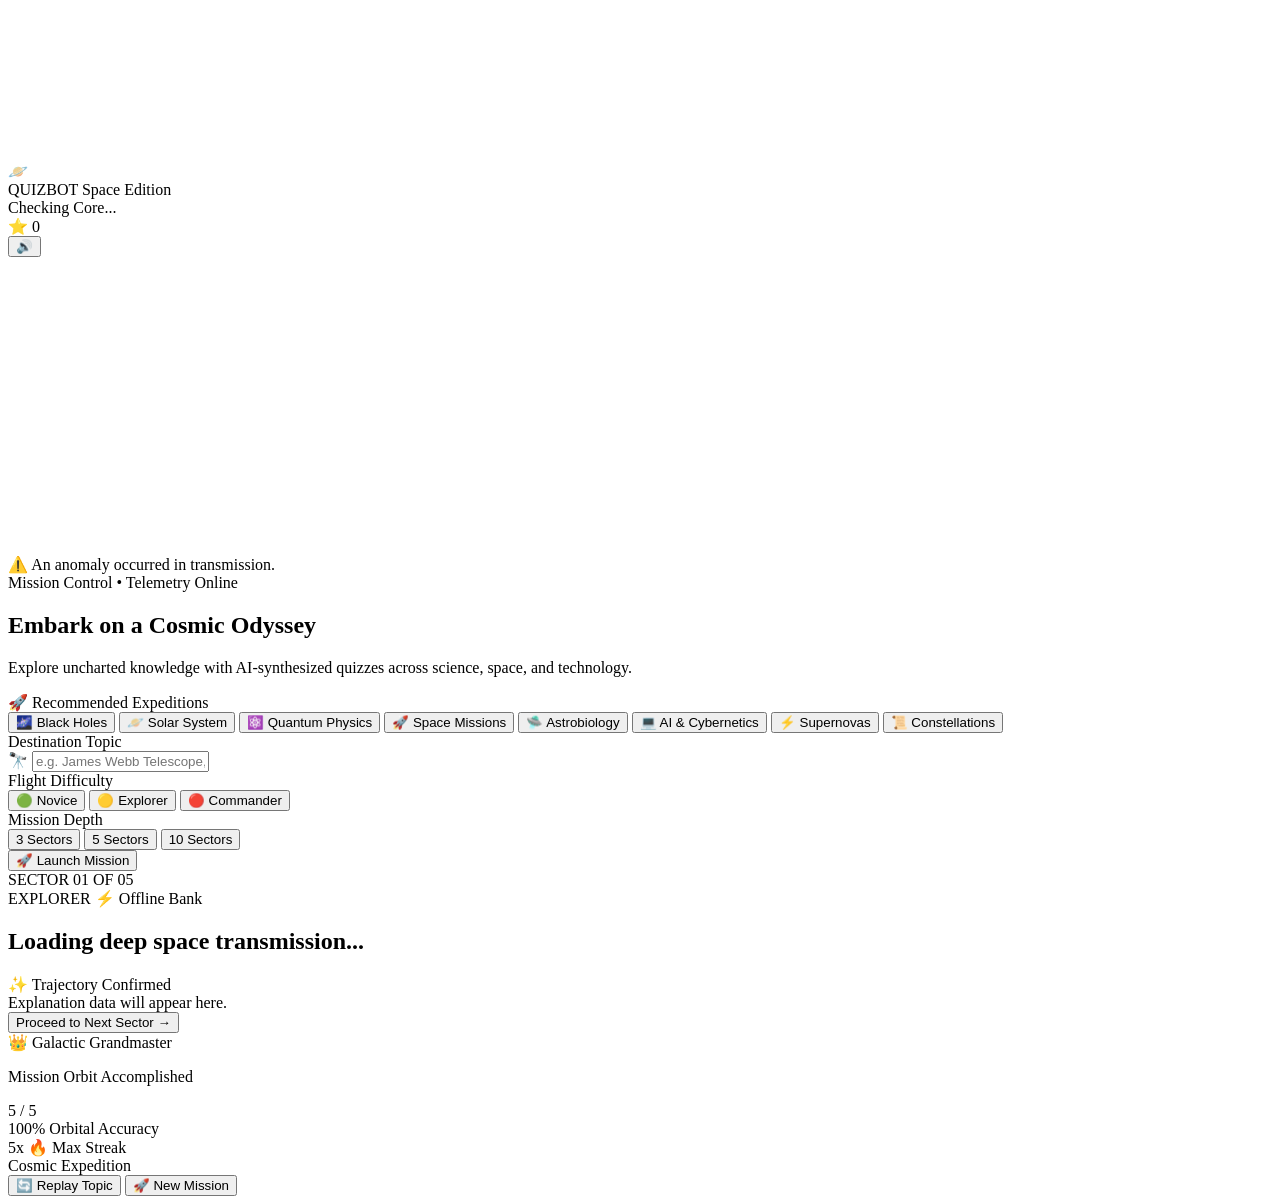
==== public/index.html @ 5a835c66 "fix: refactor for Vercel with public directory and simplified vercel.json" ====
<!DOCTYPE html>
<html lang="en">
<head>
  <meta charset="UTF-8">
  <meta name="viewport" content="width=device-width, initial-scale=1.0">
  <meta name="api-base-url" content="/api">
  <title>QuizBot: Cosmic Odyssey</title>

  <!-- Google Fonts: Space Grotesk & Plus Jakarta Sans -->
  <link rel="preconnect" href="https://fonts.googleapis.com">
  <link rel="preconnect" href="https://fonts.gstatic.com" crossorigin>
  <link href="https://fonts.googleapis.com/css2?family=Plus+Jakarta+Sans:wght@400;500;600;700&family=Space+Grotesk:wght@500;600;700;800&display=swap" rel="stylesheet">

  <!-- Space-Themed Glassmorphism Stylesheet -->
  <link rel="stylesheet" href="/css/style.css">
</head>
<body>

  <!-- Full-Screen Starfield Canvas -->
  <canvas id="starfield"></canvas>

  <!-- Ambient Cosmic Nebulae -->
  <div class="cosmic-nebula nebula-1"></div>
  <div class="cosmic-nebula nebula-2"></div>
  <div class="cosmic-nebula nebula-3"></div>

  <!-- Top Cosmic HUD -->
  <header class="cosmic-hud">
    <div class="hud-content">
      <div class="brand-wrapper" onclick="window.quizApp && window.quizApp.showScreen('setup')">
        <div class="brand-orb">🪐</div>
        <div class="brand-title-group">
          <span class="brand-title">QUIZBOT</span>
          <span class="brand-sub">Space Edition</span>
        </div>
      </div>

      <div class="hud-actions">
        <!-- API Telemetry Indicator -->
        <div class="hud-pill health" title="Server Connection Telemetry">
          <span class="status-dot" id="api-status-dot"></span>
          <span id="api-status-text">Checking Core...</span>
        </div>

        <!-- Streak Counter -->
        <div class="hud-pill streak" id="hud-streak-badge" style="display: none;">
          🔥 <span id="hud-streak-count">0x</span>
        </div>

        <!-- Score Counter -->
        <div class="hud-pill score" id="hud-score-badge">
          ⭐ <span id="hud-score-val">0</span>
        </div>

        <!-- Sound FX Toggle -->
        <button class="hud-icon-btn" id="audio-toggle-btn" title="Toggle Sound FX" aria-label="Toggle Sound FX">
          🔊
        </button>
      </div>
    </div>

    <!-- Glowing Progress Comet Track -->
    <div class="progress-container">
      <div class="progress-bar" id="progress-bar">
        <div class="progress-comet"></div>
      </div>
    </div>
  </header>

  <!-- Main Application Stage -->
  <main class="app-container">
    <div class="glass-panel" id="main-panel">

      <!-- Skeleton Loading Layer -->
      <div class="skeleton-layer hidden" id="skeleton-layer">
        <div class="skeleton-shimmer" style="height: 28px; width: 45%;"></div>
        <div class="skeleton-shimmer" style="height: 18px; width: 75%; margin-bottom: 12px;"></div>
        <div class="skeleton-shimmer" style="height: 60px; width: 100%;"></div>
        <div class="skeleton-shimmer" style="height: 60px; width: 100%;"></div>
        <div class="skeleton-shimmer" style="height: 60px; width: 100%;"></div>
        <div class="skeleton-shimmer" style="height: 60px; width: 100%;"></div>
      </div>

      <!-- Error Notification Banner -->
      <div class="error-banner hidden" id="error-banner">
        <span>⚠️</span>
        <span id="error-text">An anomaly occurred in transmission.</span>
      </div>

      <!-- ==========================================
           1. SETUP SCREEN (MISSION CONTROL)
           ========================================== -->
      <section id="setup-screen">
        <div class="panel-header">
          <span class="badge-mission">Mission Control • Telemetry Online</span>
          <h1 class="panel-title">Embark on a Cosmic Odyssey</h1>
          <p class="panel-subtitle">Explore uncharted knowledge with AI-synthesized quizzes across science, space, and technology.</p>
        </div>

        <!-- Quick Planetary Topic Chips -->
        <div class="topic-chips-label">
          <span>🚀</span> Recommended Expeditions
        </div>
        <div class="topic-chips-grid">
          <button type="button" class="chip" data-topic="Black Holes & Event Horizons">🌌 Black Holes</button>
          <button type="button" class="chip" data-topic="Solar System & Exoplanets">🪐 Solar System</button>
          <button type="button" class="chip" data-topic="Quantum Mechanics & Relativity">⚛️ Quantum Physics</button>
          <button type="button" class="chip" data-topic="NASA & Deep Space Missions">🚀 Space Missions</button>
          <button type="button" class="chip" data-topic="Astrobiology & Alien Worlds">🛸 Astrobiology</button>
          <button type="button" class="chip" data-topic="Artificial Intelligence & Cybernetics">💻 AI & Cybernetics</button>
          <button type="button" class="chip" data-topic="Astrophysics & Supernovas">⚡ Supernovas</button>
          <button type="button" class="chip" data-topic="Cosmic Mythology & Stars">📜 Constellations</button>
        </div>

        <!-- Custom Topic Input -->
        <div class="form-group">
          <label class="form-label" for="topic-input">Destination Topic</label>
          <div class="input-glow-wrapper">
            <span class="input-icon">🔭</span>
            <input
              type="text"
              id="topic-input"
              class="cosmic-input"
              placeholder="e.g. James Webb Telescope, General Relativity, Mars Rovers..."
              autocomplete="off"
            >
          </div>
        </div>

        <!-- Difficulty Control -->
        <div class="form-group">
          <label class="form-label">Flight Difficulty</label>
          <div class="segmented-control">
            <button type="button" class="segmented-btn" data-difficulty="easy">🟢 Novice</button>
            <button type="button" class="segmented-btn active" data-difficulty="medium">🟡 Explorer</button>
            <button type="button" class="segmented-btn" data-difficulty="hard">🔴 Commander</button>
          </div>
        </div>

        <!-- Question Count Control -->
        <div class="form-group">
          <label class="form-label">Mission Depth</label>
          <div class="segmented-control">
            <button type="button" class="segmented-btn" data-count="3">3 Sectors</button>
            <button type="button" class="segmented-btn active" data-count="5">5 Sectors</button>
            <button type="button" class="segmented-btn" data-count="10">10 Sectors</button>
          </div>
        </div>

        <!-- Launch CTA -->
        <button type="button" class="btn-launch" id="start-btn">
          <span>🚀</span> Launch Mission
        </button>
      </section>

      <!-- ==========================================
           2. QUIZ SCREEN (FLIGHT TRANSMISSION)
           ========================================== -->
      <section id="quiz-screen" class="hidden">
        <div class="quiz-meta-row">
          <div class="sector-indicator" id="sector-indicator">SECTOR 01 OF 05</div>
          <div class="meta-badges">
            <span class="difficulty-pill medium" id="difficulty-pill">EXPLORER</span>
            <span class="fallback-pill hidden" id="fallback-notice" title="Telemetry fallback active">⚡ Offline Bank</span>
          </div>
        </div>

        <h2 class="question-heading" id="question-heading">Loading deep space transmission...</h2>

        <!-- Interactive Glass Option Cards -->
        <div class="options-grid" id="options-container">
          <!-- Rendered dynamically by app.js -->
        </div>

        <!-- Real-time Feedback & Educational Drawer -->
        <div class="feedback-box hidden" id="feedback-box">
          <div class="feedback-header" id="feedback-header">✨ Trajectory Confirmed</div>
          <div class="feedback-explanation" id="feedback-explanation">Explanation data will appear here.</div>
          <button type="button" class="btn-next hidden" id="next-btn">
            Proceed to Next Sector <span>→</span>
          </button>
        </div>
      </section>

      <!-- ==========================================
           3. DEBRIEF SCREEN (MISSION COMPLETE)
           ========================================== -->
      <section id="debrief-screen" class="hidden debrief-panel">
        <div class="rank-badge-large" id="rank-badge">👑 Galactic Grandmaster</div>
        <p class="panel-subtitle">Mission Orbit Accomplished</p>
        <div class="score-display-huge" id="final-score-huge">5 / 5</div>

        <div class="high-score-row" id="high-score-badge" style="display:none; margin: 0 auto 18px;">
          🏆 New All-Time Galactic High Score!
        </div>

        <!-- Telemetry Performance Grid -->
        <div class="debrief-metrics-grid">
          <div class="metric-card">
            <span class="metric-val" id="metric-accuracy">100%</span>
            <span class="metric-lbl">Orbital Accuracy</span>
          </div>
          <div class="metric-card">
            <span class="metric-val" id="metric-streak">5x 🔥</span>
            <span class="metric-lbl">Max Streak</span>
          </div>
          <div class="metric-card">
            <span class="metric-val" id="metric-topic">Cosmic</span>
            <span class="metric-lbl">Expedition</span>
          </div>
        </div>

        <!-- Action Controls -->
        <div class="debrief-actions">
          <button type="button" class="btn-secondary" id="replay-btn">
            🔄 Replay Topic
          </button>
          <button type="button" class="btn-launch" style="margin-top:0;" id="new-mission-btn">
            🚀 New Mission
          </button>
        </div>
      </section>

    </div>
  </main>

  <!-- ES Module Controller -->
  <script type="module" src="/js/app.js"></script>
</body>
</html>
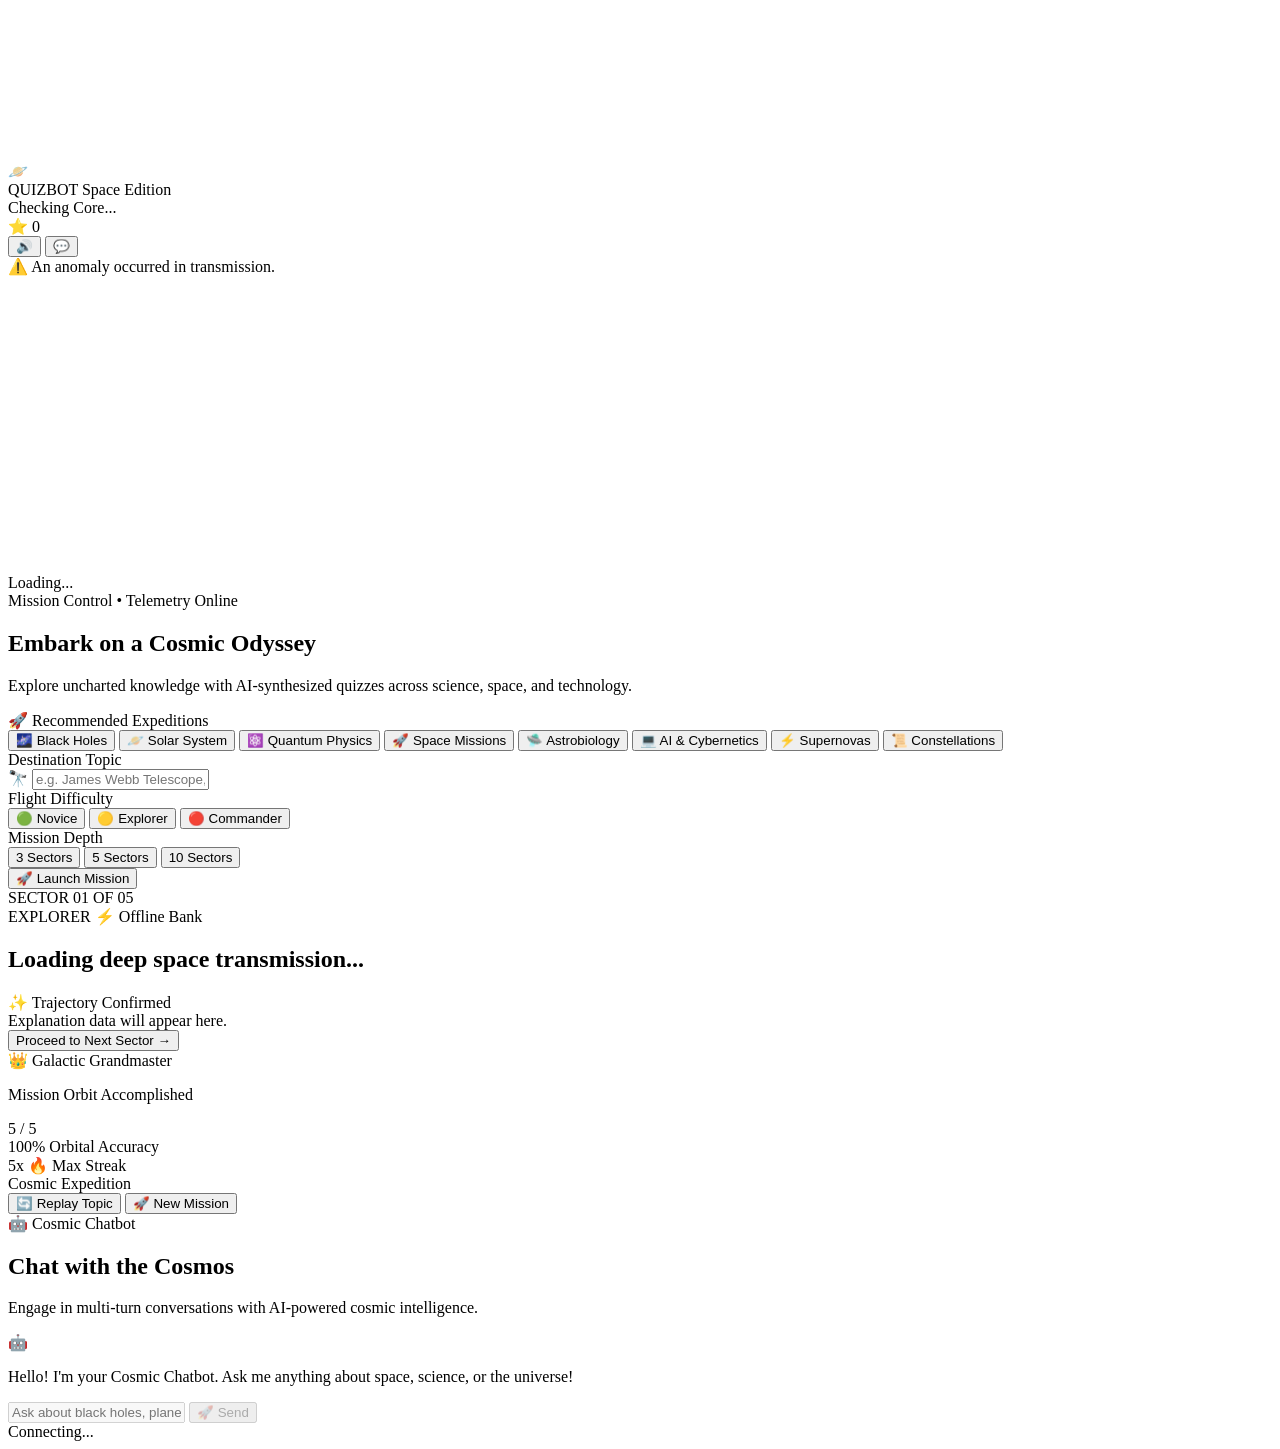
==== commit d243f54a: "feat: add chatbot with conversation memory, fix starfield/audio regression" ====
--- a/public/index.html
+++ b/public/index.html
@@ -56,6 +56,11 @@
         <button class="hud-icon-btn" id="audio-toggle-btn" title="Toggle Sound FX" aria-label="Toggle Sound FX">
           🔊
         </button>
+
+        <!-- Cosmic Chatbot Toggle -->
+        <button class="hud-icon-btn" id="chat-toggle-btn" title="Open Cosmic Chatbot" aria-label="Open Chatbot">
+          💬
+        </button>
       </div>
     </div>
 
@@ -71,25 +76,31 @@
   <main class="app-container">
     <div class="glass-panel" id="main-panel">
 
-      <!-- Skeleton Loading Layer -->
-      <div class="skeleton-layer hidden" id="skeleton-layer">
-        <div class="skeleton-shimmer" style="height: 28px; width: 45%;"></div>
-        <div class="skeleton-shimmer" style="height: 18px; width: 75%; margin-bottom: 12px;"></div>
-        <div class="skeleton-shimmer" style="height: 60px; width: 100%;"></div>
-        <div class="skeleton-shimmer" style="height: 60px; width: 100%;"></div>
-        <div class="skeleton-shimmer" style="height: 60px; width: 100%;"></div>
-        <div class="skeleton-shimmer" style="height: 60px; width: 100%;"></div>
-      </div>
-
-      <!-- Error Notification Banner -->
-      <div class="error-banner hidden" id="error-banner">
-        <span>⚠️</span>
-        <span id="error-text">An anomaly occurred in transmission.</span>
-      </div>
-
-      <!-- ==========================================
-           1. SETUP SCREEN (MISSION CONTROL)
-           ========================================== -->
+        <!-- Error Notification Banner -->
+        <div class="error-banner hidden" id="error-banner">
+          <span>⚠️</span>
+          <span id="error-text">An anomaly occurred in transmission.</span>
+        </div>
+
+        <!-- Skeleton Loading Layer -->
+        <div class="skeleton-layer hidden" id="skeleton-layer">
+          <div class="skeleton-shimmer" style="height: 28px; width: 45%;"></div>
+          <div class="skeleton-shimmer" style="height: 18px; width: 75%; margin-bottom: 12px;"></div>
+          <div class="skeleton-shimmer" style="height: 60px; width: 100%;"></div>
+          <div class="skeleton-shimmer" style="height: 60px; width: 100%;"></div>
+          <div class="skeleton-shimmer" style="height: 60px; width: 100%;"></div>
+          <div class="skeleton-shimmer" style="height: 60px; width: 100%;"></div>
+        </div>
+
+        <!-- Loading Indicator (for chat messages) -->
+        <div class="loading-indicator hidden" id="loading-indicator">
+          <div class="loading-spinner"></div>
+          <span class="loading-text" id="loading-text">Loading...</span>
+        </div>
+
+        <!-- ==========================================
+             1. SETUP SCREEN (MISSION CONTROL)
+             ========================================== -->
       <section id="setup-screen">
         <div class="panel-header">
           <span class="badge-mission">Mission Control • Telemetry Online</span>
@@ -221,6 +232,53 @@
         </div>
       </section>
 
+      <!-- ==========================================
+           4. CHAT SCREEN (COSMIC CHATBOT)
+           ========================================== -->
+      <section id="chat-screen" class="hidden">
+        <div class="panel-header">
+          <span class="badge-mission">🤖 Cosmic Chatbot</span>
+          <h1 class="panel-title">Chat with the Cosmos</h1>
+          <p class="panel-subtitle">Engage in multi-turn conversations with AI-powered cosmic intelligence.</p>
+        </div>
+
+        <!-- Chat Messages Container -->
+        <div class="chat-messages-container">
+          <div class="chat-messages" id="chat-messages">
+            <!-- Messages will be added dynamically -->
+            <div class="chat-message bot-message">
+              <div class="message-content">
+                <span class="message-avatar">🤖</span>
+                <div class="message-bubble">
+                  <p>Hello! I'm your Cosmic Chatbot. Ask me anything about space, science, or the universe!</p>
+                </div>
+              </div>
+            </div>
+          </div>
+        </div>
+
+        <!-- Chat Input Area -->
+        <div class="chat-input-area">
+          <div class="chat-input-wrapper">
+            <input
+              type="text"
+              id="chat-input"
+              class="cosmic-input"
+              placeholder="Ask about black holes, planets, stars..."
+              autocomplete="off"
+              disabled
+            >
+            <button type="button" class="btn-launch" id="chat-send-btn" disabled>
+              <span>🚀</span> Send
+            </button>
+          </div>
+          <div class="chat-status" id="chat-status">
+            <span class="status-dot"></span>
+            <span id="chat-status-text">Connecting...</span>
+          </div>
+        </div>
+      </section>
+
     </div>
   </main>
 
